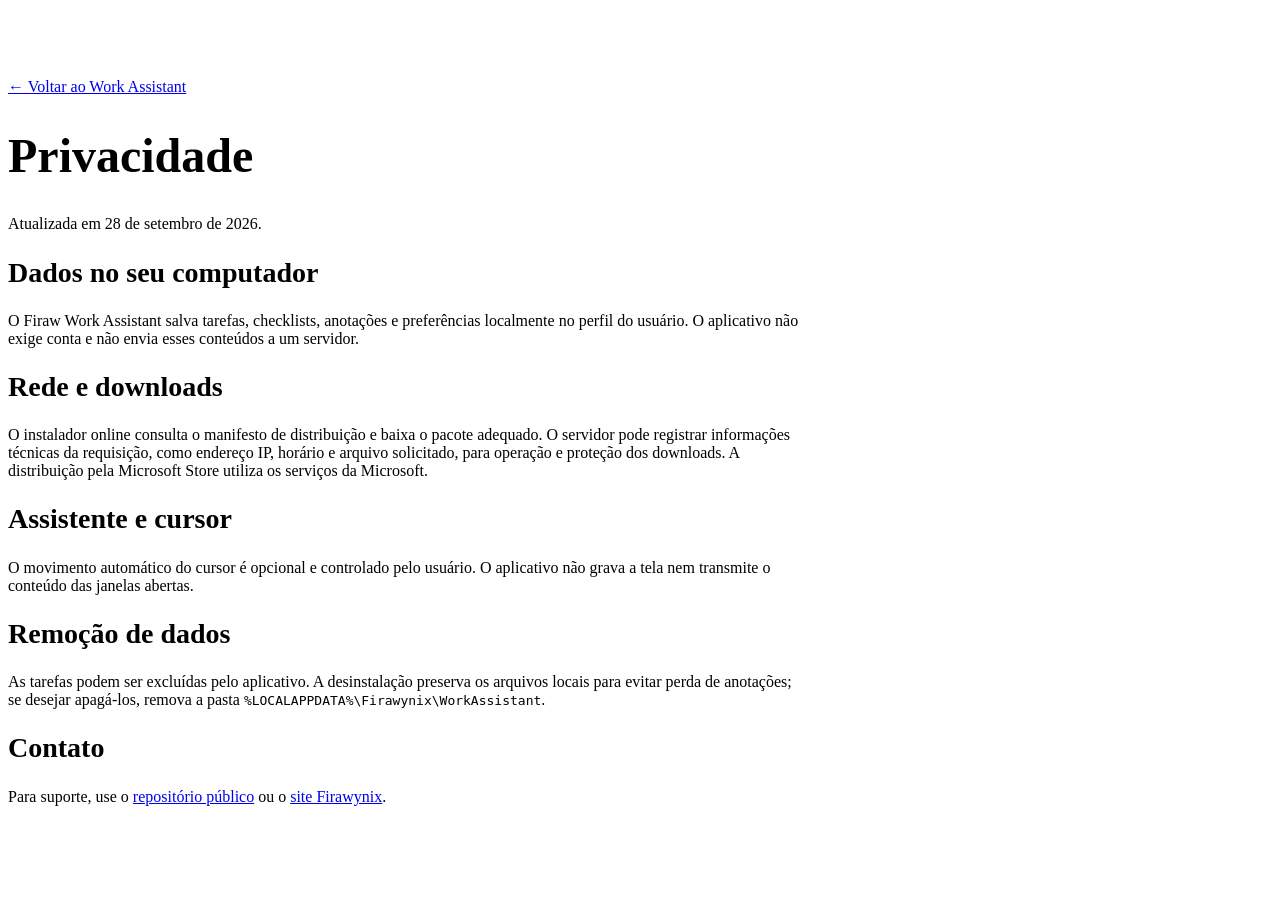
==== site/public/privacy.html @ 0d46f81f "build: prepare Microsoft Store bundle and direct downloads" ====
<!doctype html><html lang="pt-BR"><head><meta charset="utf-8"><meta name="viewport" content="width=device-width,initial-scale=1"><title>Privacidade · Firaw Work Assistant</title><link rel="stylesheet" href="/style.css"><link rel="icon" href="/assets/huginn-muninn.ico"></head><body><main class="wrap" style="padding-top:70px;max-width:800px"><a href="/">← Voltar ao Work Assistant</a><h1 style="font-size:48px">Privacidade</h1><p>Atualizada em 28 de setembro de 2026.</p><h2 style="font-size:28px">Dados no seu computador</h2><p>O Firaw Work Assistant salva tarefas, checklists, anotações e preferências localmente no perfil do usuário. O aplicativo não exige conta e não envia esses conteúdos a um servidor.</p><h2 style="font-size:28px">Rede e downloads</h2><p>O instalador online consulta o manifesto de distribuição e baixa o pacote adequado. O servidor pode registrar informações técnicas da requisição, como endereço IP, horário e arquivo solicitado, para operação e proteção dos downloads. A distribuição pela Microsoft Store utiliza os serviços da Microsoft.</p><h2 style="font-size:28px">Assistente e cursor</h2><p>O movimento automático do cursor é opcional e controlado pelo usuário. O aplicativo não grava a tela nem transmite o conteúdo das janelas abertas.</p><h2 style="font-size:28px">Remoção de dados</h2><p>As tarefas podem ser excluídas pelo aplicativo. A desinstalação preserva os arquivos locais para evitar perda de anotações; se desejar apagá-los, remova a pasta <code>%LOCALAPPDATA%\Firawynix\WorkAssistant</code>.</p><h2 style="font-size:28px">Contato</h2><p>Para suporte, use o <a href="https://github.com/hugomendoncaraizen/firaw-work-assistant/issues">repositório público</a> ou o <a href="https://firawynix.com.br/">site Firawynix</a>.</p></main></body></html>
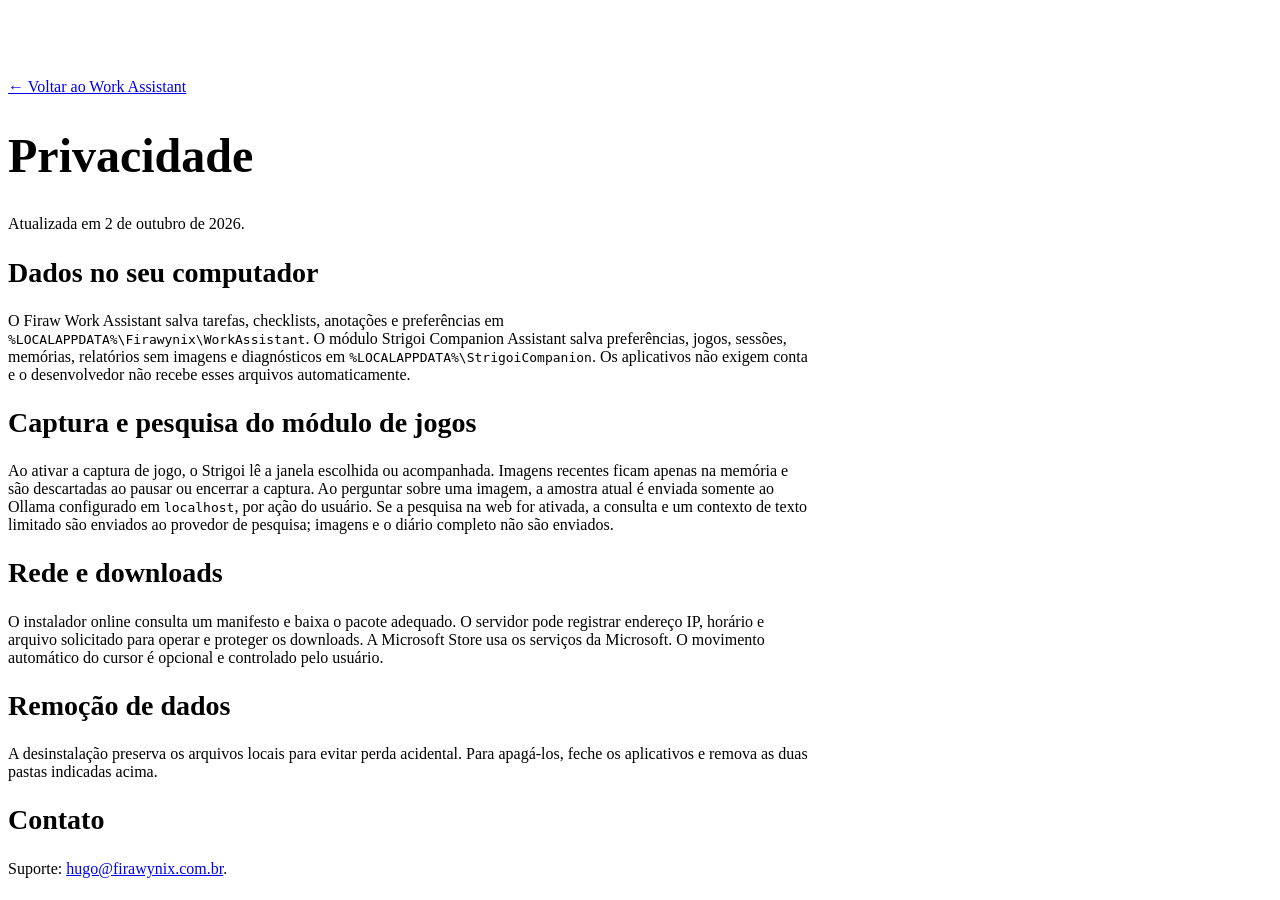
==== commit 2cbfda9c: "docs: cover integrated game module privacy" ====
--- a/site/public/privacy.html
+++ b/site/public/privacy.html
@@ -1 +1,11 @@
-<!doctype html><html lang="pt-BR"><head><meta charset="utf-8"><meta name="viewport" content="width=device-width,initial-scale=1"><title>Privacidade · Firaw Work Assistant</title><link rel="stylesheet" href="/style.css"><link rel="icon" href="/assets/huginn-muninn.ico"></head><body><main class="wrap" style="padding-top:70px;max-width:800px"><a href="/">← Voltar ao Work Assistant</a><h1 style="font-size:48px">Privacidade</h1><p>Atualizada em 28 de setembro de 2026.</p><h2 style="font-size:28px">Dados no seu computador</h2><p>O Firaw Work Assistant salva tarefas, checklists, anotações e preferências localmente no perfil do usuário. O aplicativo não exige conta e não envia esses conteúdos a um servidor.</p><h2 style="font-size:28px">Rede e downloads</h2><p>O instalador online consulta o manifesto de distribuição e baixa o pacote adequado. O servidor pode registrar informações técnicas da requisição, como endereço IP, horário e arquivo solicitado, para operação e proteção dos downloads. A distribuição pela Microsoft Store utiliza os serviços da Microsoft.</p><h2 style="font-size:28px">Assistente e cursor</h2><p>O movimento automático do cursor é opcional e controlado pelo usuário. O aplicativo não grava a tela nem transmite o conteúdo das janelas abertas.</p><h2 style="font-size:28px">Remoção de dados</h2><p>As tarefas podem ser excluídas pelo aplicativo. A desinstalação preserva os arquivos locais para evitar perda de anotações; se desejar apagá-los, remova a pasta <code>%LOCALAPPDATA%\Firawynix\WorkAssistant</code>.</p><h2 style="font-size:28px">Contato</h2><p>Para suporte, use o <a href="https://github.com/hugomendoncaraizen/firaw-work-assistant/issues">repositório público</a> ou o <a href="https://firawynix.com.br/">site Firawynix</a>.</p></main></body></html>
+<!doctype html>
+<html lang="pt-BR">
+<head><meta charset="utf-8"><meta name="viewport" content="width=device-width,initial-scale=1"><title>Privacidade · Firaw Work Assistant</title><link rel="stylesheet" href="/style.css"><link rel="icon" href="/assets/huginn-muninn.ico"></head>
+<body><main class="wrap" style="padding-top:70px;max-width:800px">
+<a href="/">← Voltar ao Work Assistant</a><h1 style="font-size:48px">Privacidade</h1><p>Atualizada em 2 de outubro de 2026.</p>
+<h2 style="font-size:28px">Dados no seu computador</h2><p>O Firaw Work Assistant salva tarefas, checklists, anotações e preferências em <code>%LOCALAPPDATA%\Firawynix\WorkAssistant</code>. O módulo Strigoi Companion Assistant salva preferências, jogos, sessões, memórias, relatórios sem imagens e diagnósticos em <code>%LOCALAPPDATA%\StrigoiCompanion</code>. Os aplicativos não exigem conta e o desenvolvedor não recebe esses arquivos automaticamente.</p>
+<h2 style="font-size:28px">Captura e pesquisa do módulo de jogos</h2><p>Ao ativar a captura de jogo, o Strigoi lê a janela escolhida ou acompanhada. Imagens recentes ficam apenas na memória e são descartadas ao pausar ou encerrar a captura. Ao perguntar sobre uma imagem, a amostra atual é enviada somente ao Ollama configurado em <code>localhost</code>, por ação do usuário. Se a pesquisa na web for ativada, a consulta e um contexto de texto limitado são enviados ao provedor de pesquisa; imagens e o diário completo não são enviados.</p>
+<h2 style="font-size:28px">Rede e downloads</h2><p>O instalador online consulta um manifesto e baixa o pacote adequado. O servidor pode registrar endereço IP, horário e arquivo solicitado para operar e proteger os downloads. A Microsoft Store usa os serviços da Microsoft. O movimento automático do cursor é opcional e controlado pelo usuário.</p>
+<h2 style="font-size:28px">Remoção de dados</h2><p>A desinstalação preserva os arquivos locais para evitar perda acidental. Para apagá-los, feche os aplicativos e remova as duas pastas indicadas acima.</p>
+<h2 style="font-size:28px">Contato</h2><p>Suporte: <a href="mailto:hugo@firawynix.com.br">hugo@firawynix.com.br</a>.</p>
+</main></body></html>
